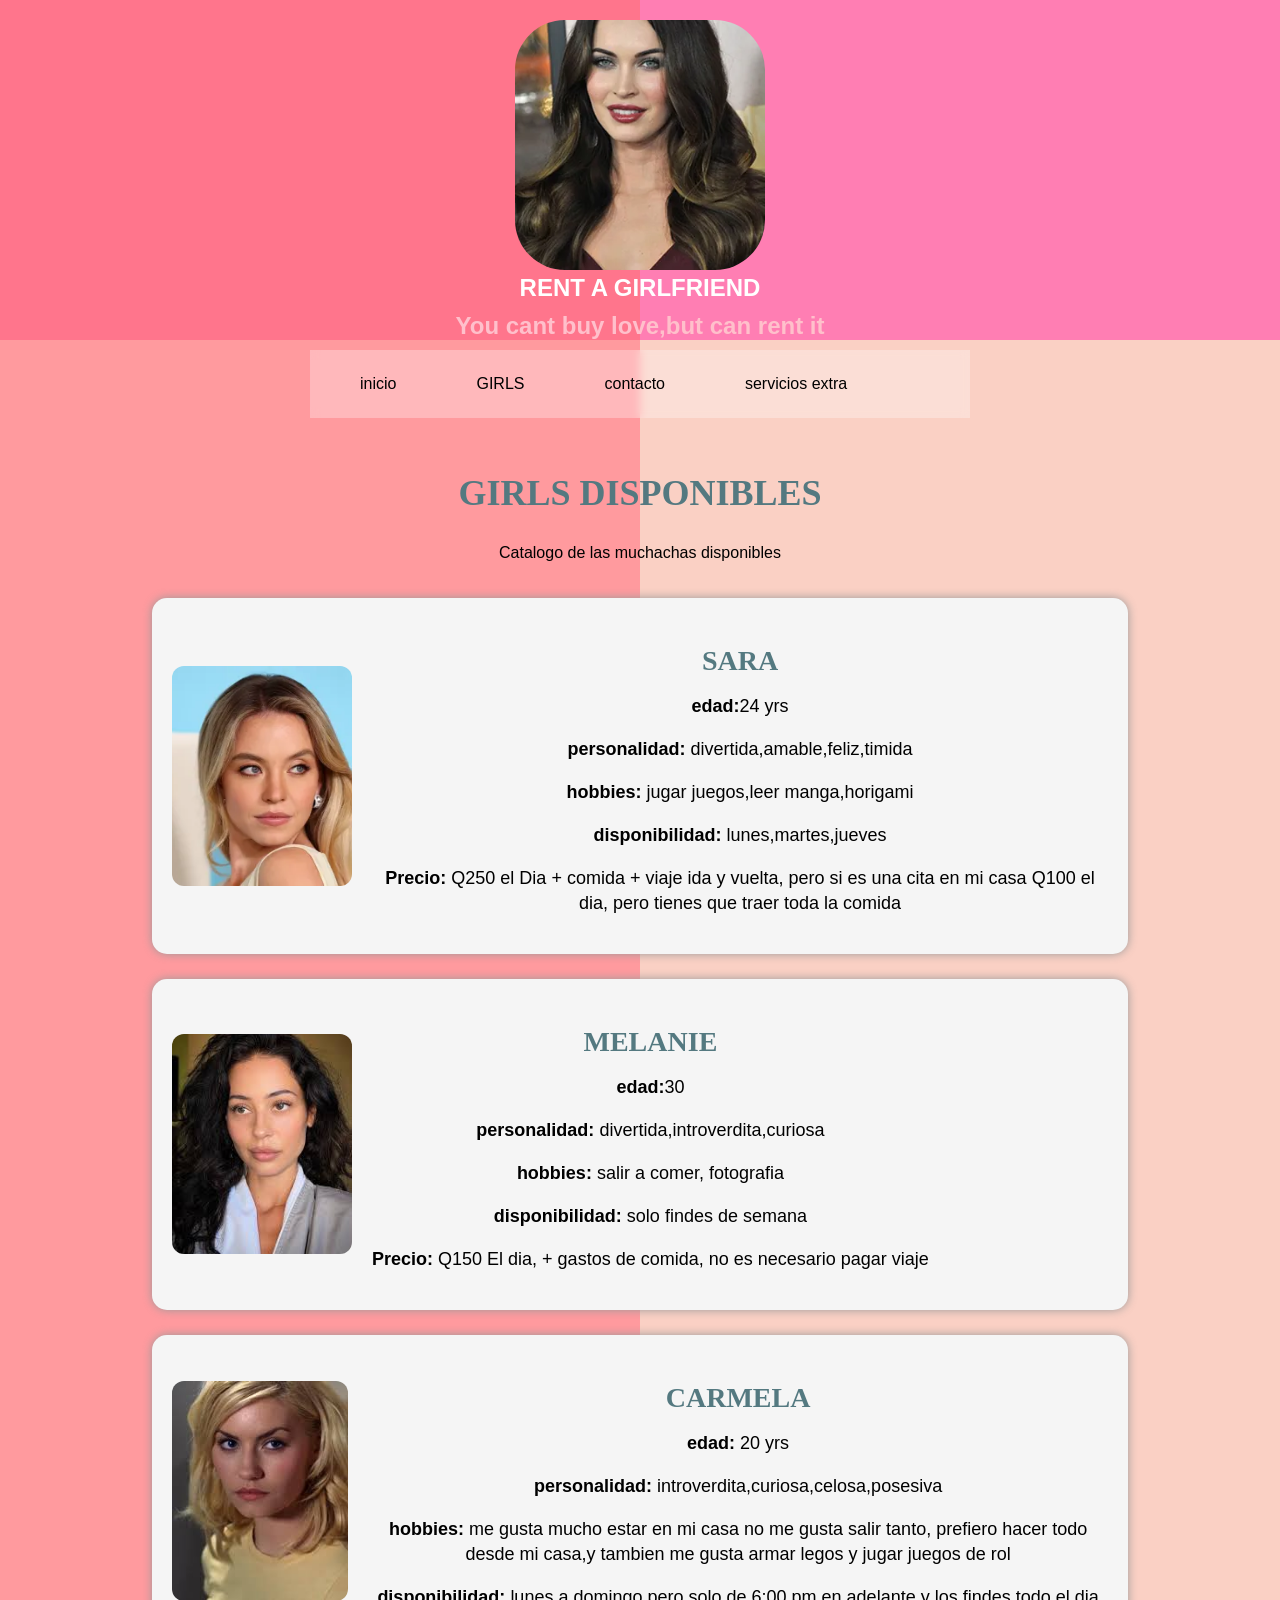
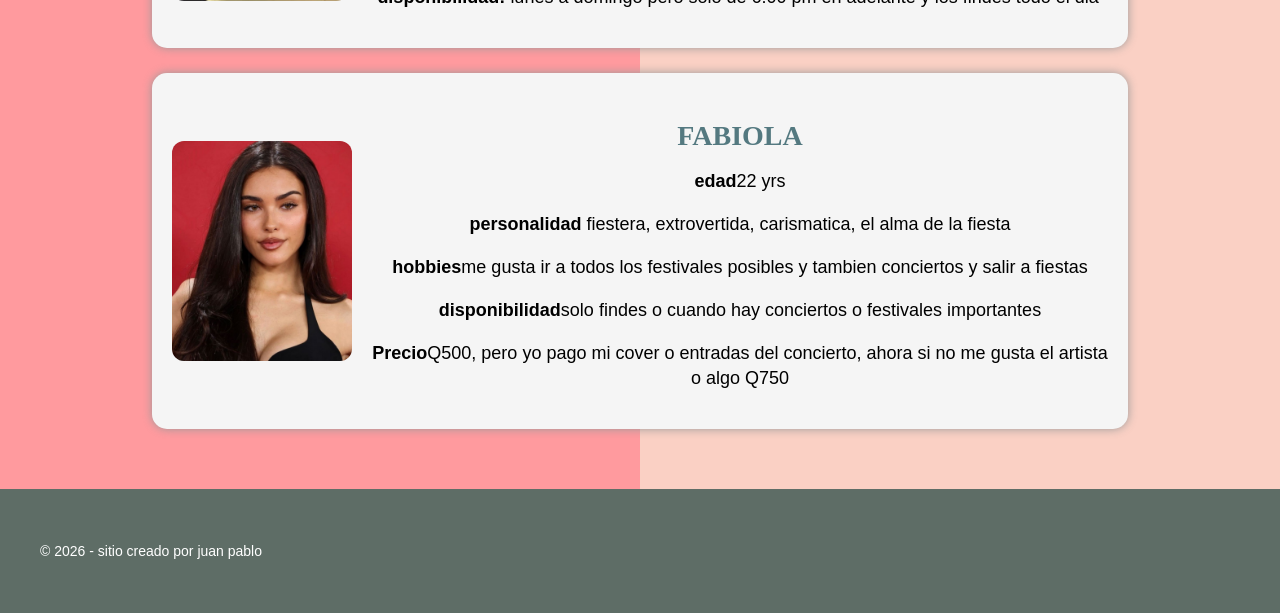
==== girls.html @ 611643eb "Add files via upload" ====
<!DOCTYPE html>
<html lang="en">
<head>
    <meta charset="UTF-8">
    <meta name="viewport" content="width=device-width, initial-scale=1.0">
    <title>GIRLS</title>
    <link href="style.css" rel="stylesheet" type="text/css">
</head>


<body>

    <header>
            <img src="megan.jpg">
            <h1>Rent a girlfriend</h1>
            <h2> You cant buy love,but can  rent it</h2>
        
        </header>
        <nav class="menu" > 
              <a href="index.html">inicio</a>
              <a href="girls.html">GIRLS</a>
              <a href="contacto.html">contacto</a>
              <a href="servicios.html">servicios extra </a>
              
            </nav>
            <main>
                <h2>girls disponibles</h2>
                <p>Catalogo de las muchachas disponibles</p>
             
                <section class="catalogo">
                  <div class="card">
                    <img src="syd.jpg">

                    <div class="info">
                        <h3>sara</h3>
                        <p><strong>edad:</strong>24 yrs</p>
                        <p><strong>personalidad: </strong>divertida,amable,feliz,timida</p>
                        <p><strong>hobbies: </strong>jugar juegos,leer manga,horigami</p>
                        <p><strong>disponibilidad: </strong>lunes,martes,jueves</p>
                        <p><strong>Precio: </strong> Q250 el Dia + comida + viaje ida y vuelta, pero si es una cita en mi casa Q100 el dia, pero tienes que traer toda la comida </p>
                    </div>
                  </div>

                  <div class="card">

                    <img src="images.jpg" alt="">

                    <div class="info">

                    <h3>melanie</h3>
                    <p><strong>edad:</strong>30</p>
                    <p><strong>personalidad: </strong>divertida,introverdita,curiosa</p>
                    <p><strong>hobbies: </strong>salir a comer, fotografia</p>
                    <p><strong>disponibilidad: </strong>solo findes de semana</p>
                    <p><strong>Precio: </strong>  Q150 El dia, + gastos de comida, no es necesario pagar viaje</p>
                  </div>
                    

                  </div>

                  <div class="card">
                    
                    <img src="wifey.jpg" alt="">

                    <div class="info">
                        <h3>Carmela</h3>
                        <p><strong>edad: </strong> 20 yrs </p>
                        <p><strong>personalidad:  </strong> introverdita,curiosa,celosa,posesiva</p>
                        <p><strong>hobbies:  </strong> me gusta mucho estar en mi casa no me gusta salir tanto, prefiero hacer todo desde mi casa,y tambien me gusta armar legos y jugar juegos de rol</p>
                        <p><strong>disponibilidad: </strong> lunes a domingo pero solo de 6:00 pm en adelante y los findes todo el dia </p>
                    </div>

                  </div>

                  <div class="card">

                    <img src="beer.jpg" alt="">

                    <div class="info">

                        <h3>fabiola</h3>
                        <p><strong>edad</strong>22 yrs</p>
                        <p><strong>personalidad</strong> fiestera, extrovertida, carismatica, el alma de la fiesta</p>
                        <p><strong>hobbies</strong>me gusta ir a todos los festivales posibles y tambien conciertos y salir a fiestas </p>
                        <p><strong>disponibilidad</strong>solo findes o cuando hay conciertos o festivales importantes </p>
                        <p><strong>Precio</strong>Q500, pero yo pago mi cover o entradas del concierto, ahora si no me gusta el artista o algo Q750</p>




                    </div>




                  </div>


                </section>








                  </div>









                </section>

            </main>

            

            <footer>

    <p>&copy; 2026 - sitio creado por juan pablo</p>
</footer>


    
</body>


</html>
---- style.css ----
body {
    margin: 0;
    padding: 0;
    min-height: 100vh;
 background: linear-gradient(to right, #ff9a9e 50%, #fad0c4 50%);
font-family: Arial, Helvetica, sans-serif;


}  

.container{
  
    background: linear-gradient(to right, #ff758c 50%, #ff7eb3 50%);
    max-width: 960px;
    margin: 60px auto;
    box-shadow: 0px 0px 30px 0px #99999999;

}

header {
    background: linear-gradient(to right, #ff758c 50%, #ff7eb3 50%);
    text-align: center;
    

}

header h1{
    color: white ;
    font-size: 24px;
    text-transform: uppercase;
    margin: 0px;

}

header h2{
 color: pink;
 margin: 10px;

}


header img{
  width: 250px;
  height: 250px;
  object-fit: cover;
  border-radius: 50px;
  margin-top: 20px;
}

.menu {
    background-color: rgba(255,255,255,0.3);
  padding: 10px;
  text-align: center;
  backdrop-filter: blur(5px);
  margin-left: auto;
  margin-right: auto;
  width: 50%;
  overflow: auto;
}

.menu a {
 float: left;
 color: black;
 text-decoration: none;
 padding: 15px 40px ;
 
}

nav a:hover{
    background-color: white;
}

main{

    padding: 30px 30px 30px 30px;
    overflow: auto;
    line-height: 30px;
    text-align: center;
}

main h2{
  
    font-family: 'Times New Roman', Times, serif;
    color: #547980;
    text-transform: uppercase;
    font-size: 36px; 
    text-align: center;
}

main h3{
    font-family: 'Times New Roman', Times, serif;
    color: #547980;
    text-transform: uppercase ;
    font-size: 36px ;
    text-align: center;

}

.contact a{

    color: white;
    padding: 10px 60px ;
    background-color: #594f4f ; 
    display: block;
    width: 200px ;
    margin: 30px auto 60px auto;
    text-align: center;
}

.snetwork {
    padding: 0% 30px 30px 30px;
    text-align: center;
}

.snetwork a{
    text-decoration: none;
}

footer {
   background: #5e6d66;
   padding: 40px 30px;
   overflow: auto;
}

footer p{
    color: white;
    font-size: 14px;
    padding-left: 10px;
}

img{
    max-width: 100%;
}





main img{
    width: 300px;
    height: auto;
}

.snetwork img{
    width: 50px;
    height: 50px;
    object-fit: cover;
}

.catalogo {
    width: 80%;
    margin:  30px auto;


}

.card {
    display: flex;
    gap: 20px;
    align-items: center;
    background-color: #f5f5f5;
    padding: 20px;
    margin-bottom: 25px;
    border-radius: 15px;
    box-shadow: 0 0 10px #999;
}

.card img{
    width: 180px;
    height: 220px;
    object-fit: cover;
    border-radius: 12px;


}

.info h3 {
    color: #547980;
    font-size: 28px;
    margin-bottom: 10px;
}

.info p {
    font-size: 18px;
    line-height: 25px;
}



 

@media screen and (max-width:600px)  {

    .menu {
        width: 100%;
    }

    .menu a {
        float: none;
        display: block;
        text-align: center;
    }

    main {
        padding: 15px;
    }

}
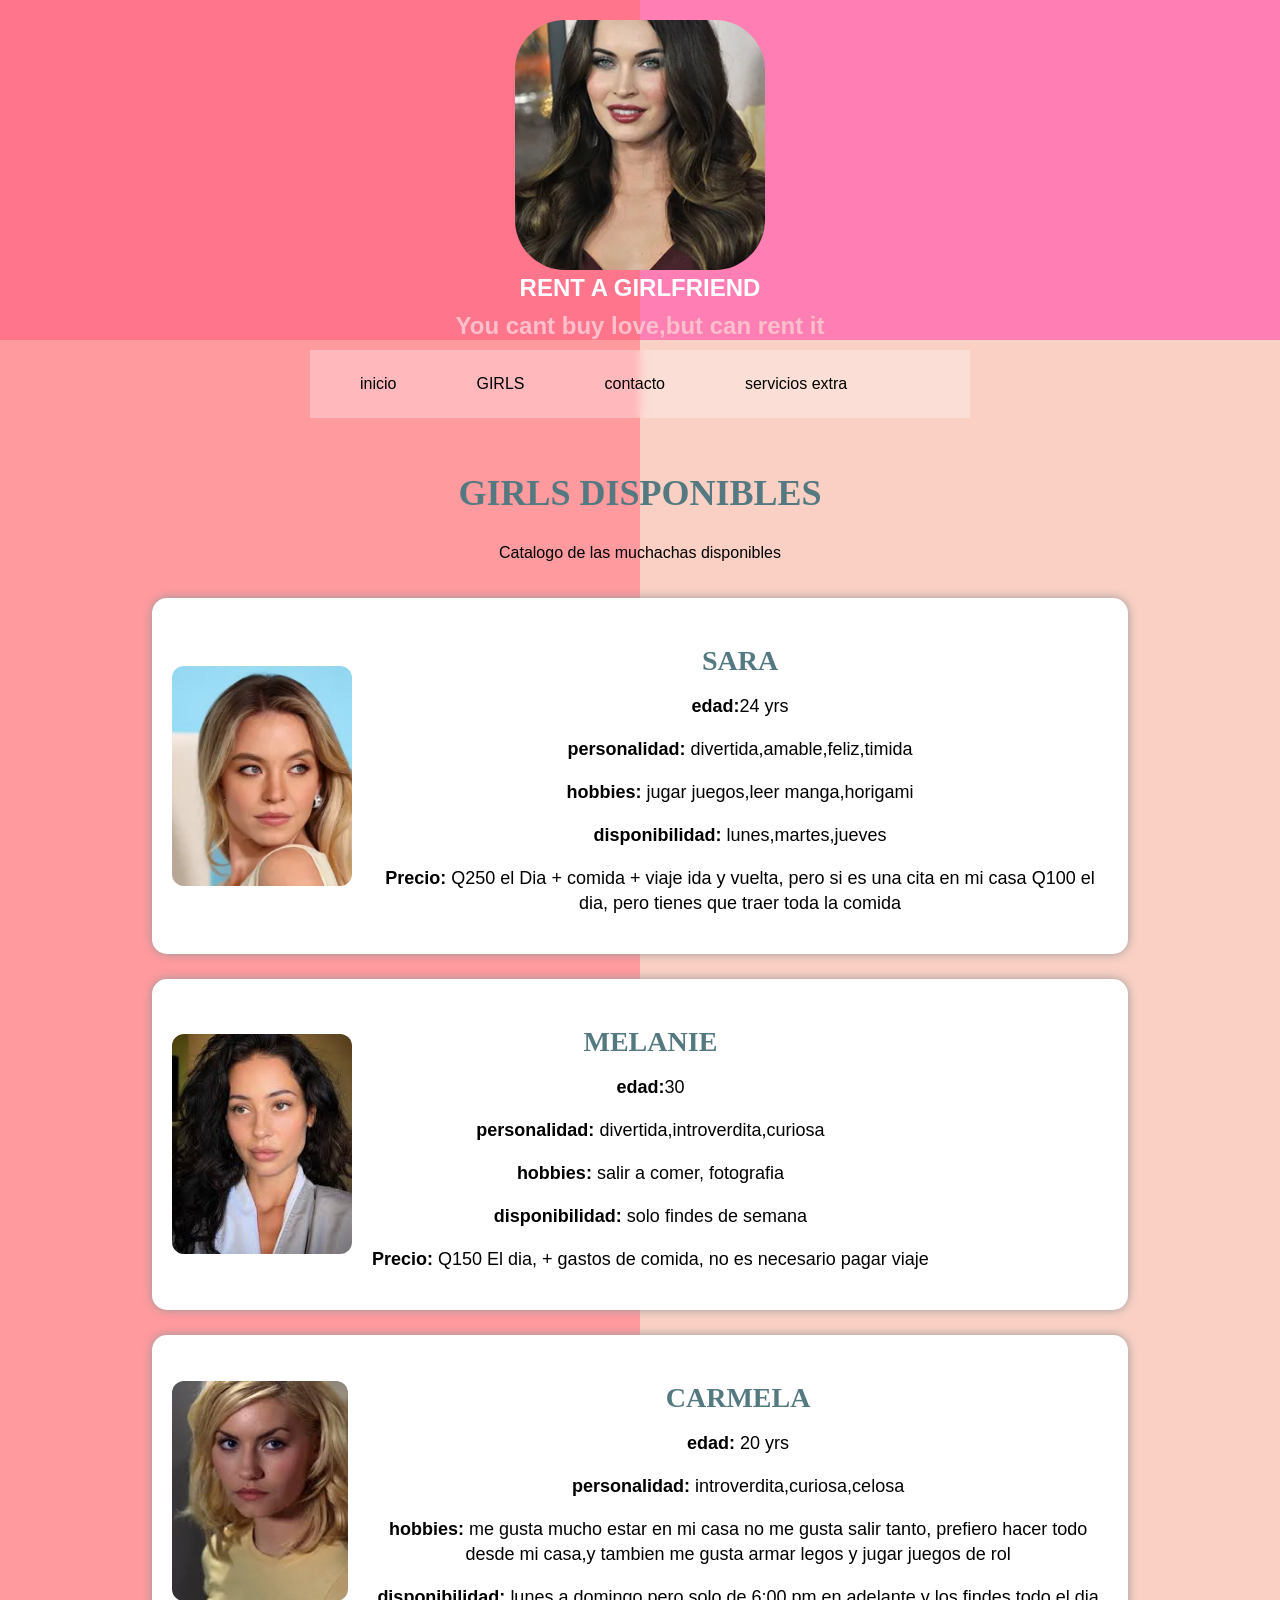
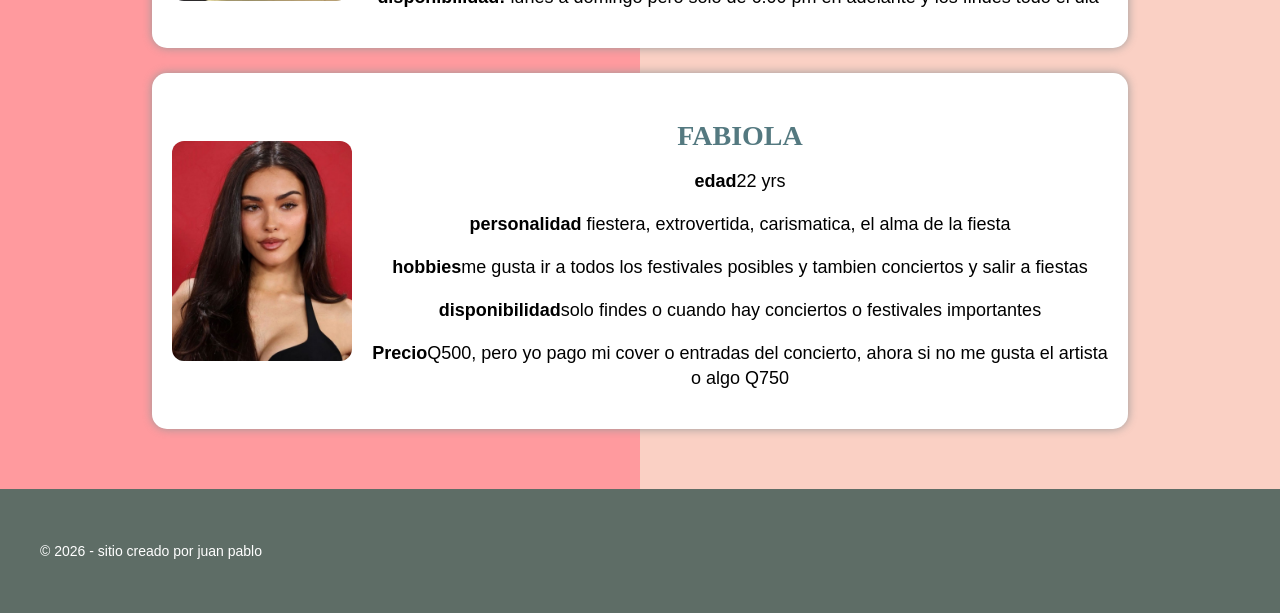
==== commit a1e4ced8: "Add files via upload" ====
--- a/girls.html
+++ b/girls.html
@@ -65,7 +65,7 @@
                     <div class="info">
                         <h3>Carmela</h3>
                         <p><strong>edad: </strong> 20 yrs </p>
-                        <p><strong>personalidad:  </strong> introverdita,curiosa,celosa,posesiva</p>
+                        <p><strong>personalidad:  </strong> introverdita,curiosa,celosa</p>
                         <p><strong>hobbies:  </strong> me gusta mucho estar en mi casa no me gusta salir tanto, prefiero hacer todo desde mi casa,y tambien me gusta armar legos y jugar juegos de rol</p>
                         <p><strong>disponibilidad: </strong> lunes a domingo pero solo de 6:00 pm en adelante y los findes todo el dia </p>
                     </div>
--- a/style.css
+++ b/style.css
@@ -158,11 +158,16 @@
     display: flex;
     gap: 20px;
     align-items: center;
-    background-color: #f5f5f5;
+    background-color: white;
     padding: 20px;
     margin-bottom: 25px;
     border-radius: 15px;
     box-shadow: 0 0 10px #999;
+}
+
+.card:hover {
+    background-color: pink
+
 }
 
 .card img{
@@ -205,4 +210,37 @@
         padding: 15px;
     }
 
+    .card {
+
+        box-sizing: border-box;
+        width: 90%;
+        display: flex;
+        flex-direction: column;
+        align-items: center;
+
+
+    }
+
+    
+
+    .card img {
+        width: 80%;
+        height: auto;
+
+
+
+    }
+
+    .info {
+
+        box-sizing: border-box;
+        padding: 10px;
+        width: 100%;
+        text-align: center;
+    }
+
+    H1{
+        font-size: 50px;
+    }
+
 }
